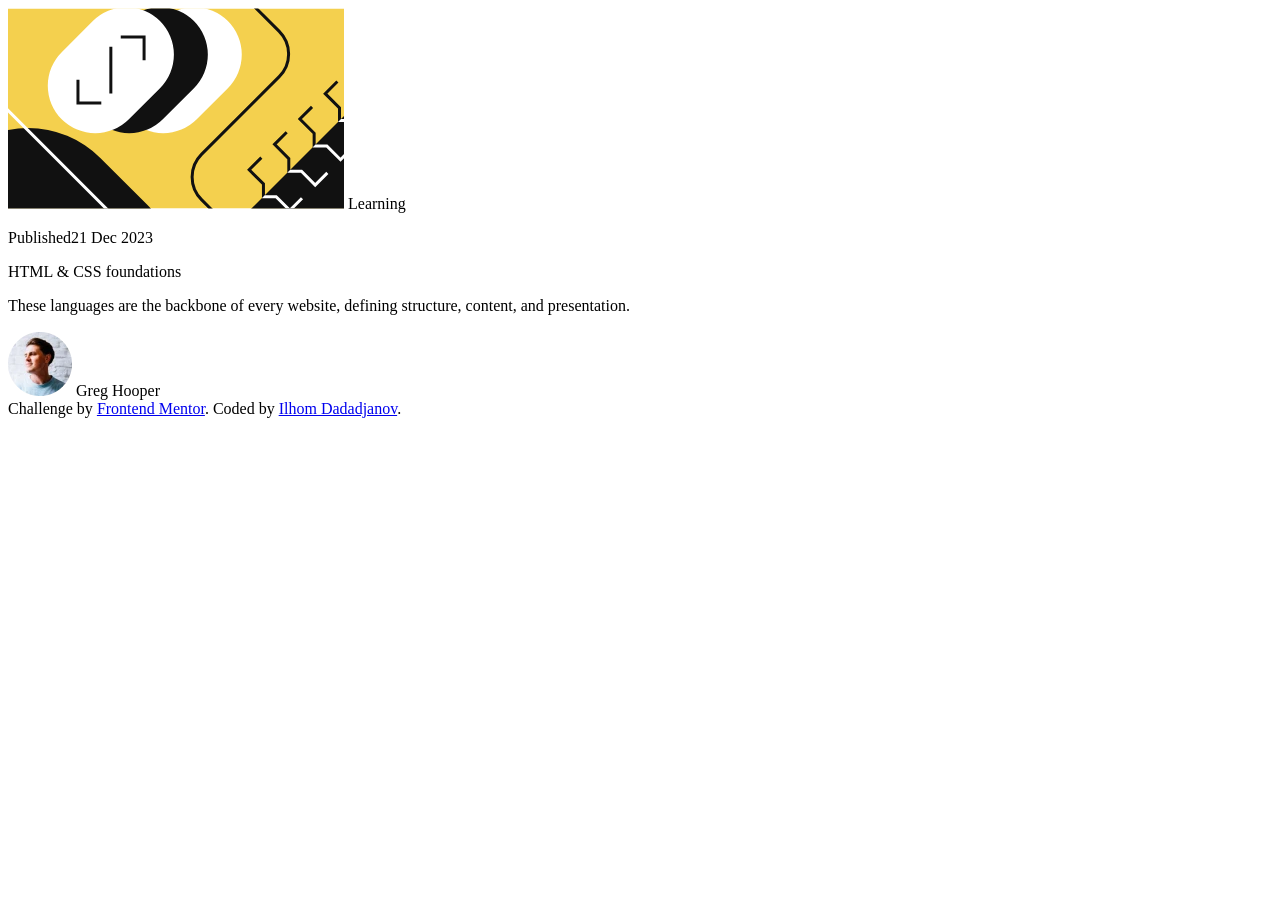
==== blog-preview-card-main/index.html @ 56e06326 "fixed css" ====
<!DOCTYPE html>
<html lang="en">

<head>
  <meta charset="UTF-8">
  <meta name="viewport" content="width=device-width, initial-scale=1.0">
  <link rel="icon" type="image/png" sizes="32x32" href="./assets/images/favicon-32x32.png">
  <link rel="stylesheet" href="/assets/style.css">
  <title>Frontend Mentor | Blog preview card</title>
</head>

<body>
  <div class="wrapper" role="main">
    <div class="container" role="banner">
      <div class="container_content">
        <img src="./assets/images/illustration-article.svg" alt="Illustration">
        <span>Learning</span>
        <p>Published21 Dec 2023</p>
        <a>HTML & CSS foundations</a>
        <p>These languages are the backbone of every website, defining structure, content, and presentation.</p>
      </div>
      <div class="container_author">
        <img src="./assets/images/image-avatar.webp" alt="Greg Hooper Image">
        <span>Greg Hooper</span>
      </div>
    </div>
    <div class="attribution" role="contentinfo">
      Challenge by <a href="https://www.frontendmentor.io?ref=challenge" target="_blank">Frontend Mentor</a>.
      Coded by <a href="https://github.com/lhomD" target="_blank">Ilhom Dadadjanov</a>.
      </div>
  </div>
</body>

</html>
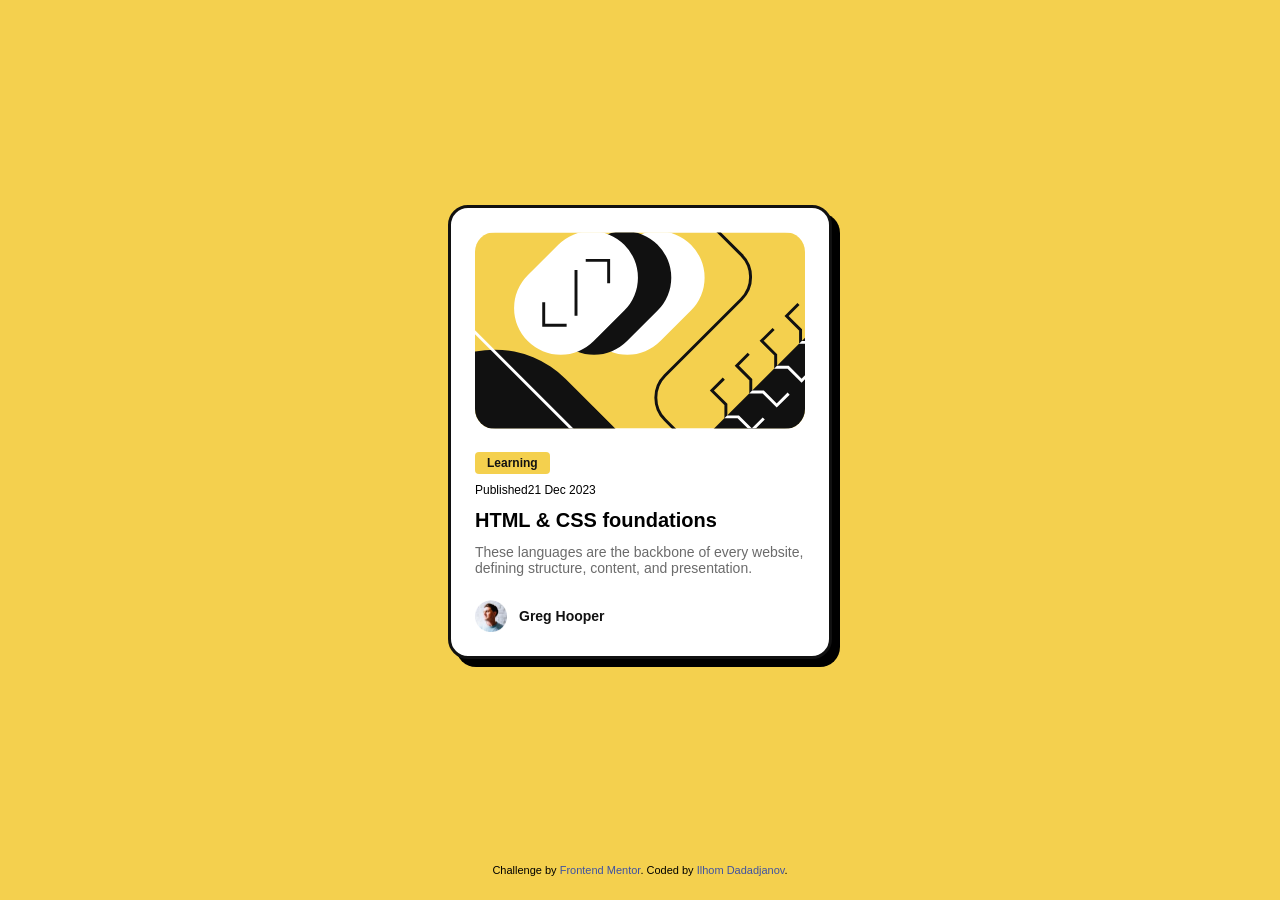
==== commit d8322d1b: "Inbedded css" ====
--- a/blog-preview-card-main/index.html
+++ b/blog-preview-card-main/index.html
@@ -5,8 +5,139 @@
   <meta charset="UTF-8">
   <meta name="viewport" content="width=device-width, initial-scale=1.0">
   <link rel="icon" type="image/png" sizes="32x32" href="./assets/images/favicon-32x32.png">
-  <link rel="stylesheet" href="/assets/style.css">
+  <!-- <link rel="stylesheet" href="/style.css"> -->
   <title>Frontend Mentor | Blog preview card</title>
+  <style>
+    /* --------------- Reset ---------------*/
+    *,
+    *::before,
+    *::after {
+      box-sizing: border-box;
+      margin: 0;
+      padding: 0;
+    }
+  
+    /*    
+    html {
+      color-scheme: light dark;
+    }
+    */
+  
+    img,
+    picture {
+      max-width: 100%;
+      display: block;
+    }
+  
+    button,
+    input,
+    textarea,
+    select {
+      font: inherit;
+    }
+  
+    a {
+      text-decoration: none;
+      color: inherit;
+    }
+  
+    /* --------------- End Reset ---------------*/
+  
+    /* --------------- Root ---------------*/
+    :root {
+      font-size: 62.5%;
+      font-family: "Figtree", sans-serif;
+      --White: hsl(0, 0%, 100%);
+      --Yellow: hsl(47, 88%, 63%);
+      --Gray_500: hsl(0, 0%, 42%);
+      --Gray_950: hsl(0, 0%, 7%);
+    }
+  
+    /* --------------- Style ---------------*/
+    .wrapper {
+      min-height: 100vh;
+      min-width: 100vw;
+      background-color: var(--Yellow);
+      font-size: 1.6rem;
+      display: flex;
+      flex-direction: column;
+      align-items: center;
+      padding-bottom: 2.4rem;
+    }
+  
+    .container {
+      max-width: 38.4rem;
+      background-color: var(--White);
+      border: 3px solid #111111;
+      border-radius: 2rem;
+      margin: auto 2.4rem;
+      padding: 2.4rem;
+      box-shadow: 8px 8px #000;
+    }
+  
+    .container_content img {
+      border-radius: 2rem;
+      max-width: 100%;
+      margin-bottom: 2.4rem;
+      width: 100%;
+    }
+  
+    .container_content span {
+      background-color: var(--Yellow);
+      color: var(--Gray_950);
+      font-weight: bolder;
+      font-size: 1.2rem;
+      padding: 0.4rem 1.2rem;
+      border-radius: 0.4rem;
+    }
+  
+    .container_content p:nth-of-type(1) {
+      margin: 1.2rem 0;
+      font-size: 1.2rem;
+      font-weight: 500;
+    }
+  
+    .container_content a {
+      font-size: 2rem;
+      font-weight: bolder;
+      cursor: pointer;
+    }
+  
+    .container_content a:hover {
+      color: var(--Yellow);
+      transition: color ease-in-out 150ms;
+    }
+  
+    .container_content p:last-child {
+      margin: 1.2rem 0 2.4rem;
+      color: var(--Gray_500);
+      font-size: 1.4rem;
+    }
+  
+    .container_author {
+      display: flex;
+      align-items: center;
+      gap: 1.2rem;
+      color: var(--Gray_950);
+      font-weight: bolder;
+      font-size: 1.4rem;
+    }
+  
+    .container_author img {
+      width: 3.2rem;
+    }
+  
+    /* --------------- Footer ---------------*/
+    .attribution {
+      font-size: 11px;
+      text-align: center;
+    }
+  
+    .attribution a {
+      color: hsl(228, 45%, 44%);
+    }
+  </style>
+
 </head>
 
 <body>
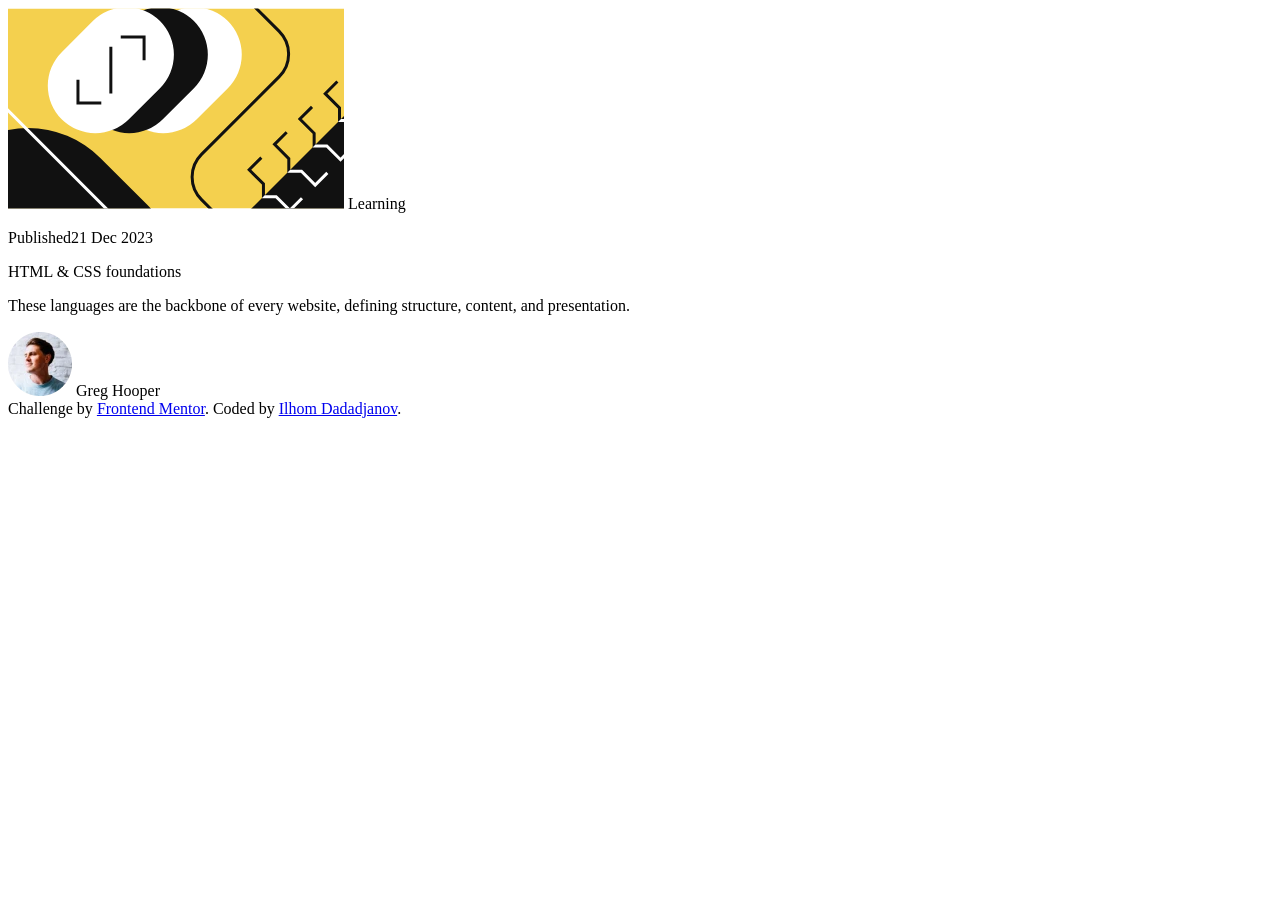
==== commit 47d85ee1: "debuging css" ====
--- a/blog-preview-card-main/index.html
+++ b/blog-preview-card-main/index.html
@@ -5,139 +5,8 @@
   <meta charset="UTF-8">
   <meta name="viewport" content="width=device-width, initial-scale=1.0">
   <link rel="icon" type="image/png" sizes="32x32" href="./assets/images/favicon-32x32.png">
-  <!-- <link rel="stylesheet" href="/style.css"> -->
+  <link rel="stylesheet" href="/style.css">
   <title>Frontend Mentor | Blog preview card</title>
-  <style>
-    /* --------------- Reset ---------------*/
-    *,
-    *::before,
-    *::after {
-      box-sizing: border-box;
-      margin: 0;
-      padding: 0;
-    }
-  
-    /*    
-    html {
-      color-scheme: light dark;
-    }
-    */
-  
-    img,
-    picture {
-      max-width: 100%;
-      display: block;
-    }
-  
-    button,
-    input,
-    textarea,
-    select {
-      font: inherit;
-    }
-  
-    a {
-      text-decoration: none;
-      color: inherit;
-    }
-  
-    /* --------------- End Reset ---------------*/
-  
-    /* --------------- Root ---------------*/
-    :root {
-      font-size: 62.5%;
-      font-family: "Figtree", sans-serif;
-      --White: hsl(0, 0%, 100%);
-      --Yellow: hsl(47, 88%, 63%);
-      --Gray_500: hsl(0, 0%, 42%);
-      --Gray_950: hsl(0, 0%, 7%);
-    }
-  
-    /* --------------- Style ---------------*/
-    .wrapper {
-      min-height: 100vh;
-      min-width: 100vw;
-      background-color: var(--Yellow);
-      font-size: 1.6rem;
-      display: flex;
-      flex-direction: column;
-      align-items: center;
-      padding-bottom: 2.4rem;
-    }
-  
-    .container {
-      max-width: 38.4rem;
-      background-color: var(--White);
-      border: 3px solid #111111;
-      border-radius: 2rem;
-      margin: auto 2.4rem;
-      padding: 2.4rem;
-      box-shadow: 8px 8px #000;
-    }
-  
-    .container_content img {
-      border-radius: 2rem;
-      max-width: 100%;
-      margin-bottom: 2.4rem;
-      width: 100%;
-    }
-  
-    .container_content span {
-      background-color: var(--Yellow);
-      color: var(--Gray_950);
-      font-weight: bolder;
-      font-size: 1.2rem;
-      padding: 0.4rem 1.2rem;
-      border-radius: 0.4rem;
-    }
-  
-    .container_content p:nth-of-type(1) {
-      margin: 1.2rem 0;
-      font-size: 1.2rem;
-      font-weight: 500;
-    }
-  
-    .container_content a {
-      font-size: 2rem;
-      font-weight: bolder;
-      cursor: pointer;
-    }
-  
-    .container_content a:hover {
-      color: var(--Yellow);
-      transition: color ease-in-out 150ms;
-    }
-  
-    .container_content p:last-child {
-      margin: 1.2rem 0 2.4rem;
-      color: var(--Gray_500);
-      font-size: 1.4rem;
-    }
-  
-    .container_author {
-      display: flex;
-      align-items: center;
-      gap: 1.2rem;
-      color: var(--Gray_950);
-      font-weight: bolder;
-      font-size: 1.4rem;
-    }
-  
-    .container_author img {
-      width: 3.2rem;
-    }
-  
-    /* --------------- Footer ---------------*/
-    .attribution {
-      font-size: 11px;
-      text-align: center;
-    }
-  
-    .attribution a {
-      color: hsl(228, 45%, 44%);
-    }
-  </style>
-
 </head>
 
 <body>
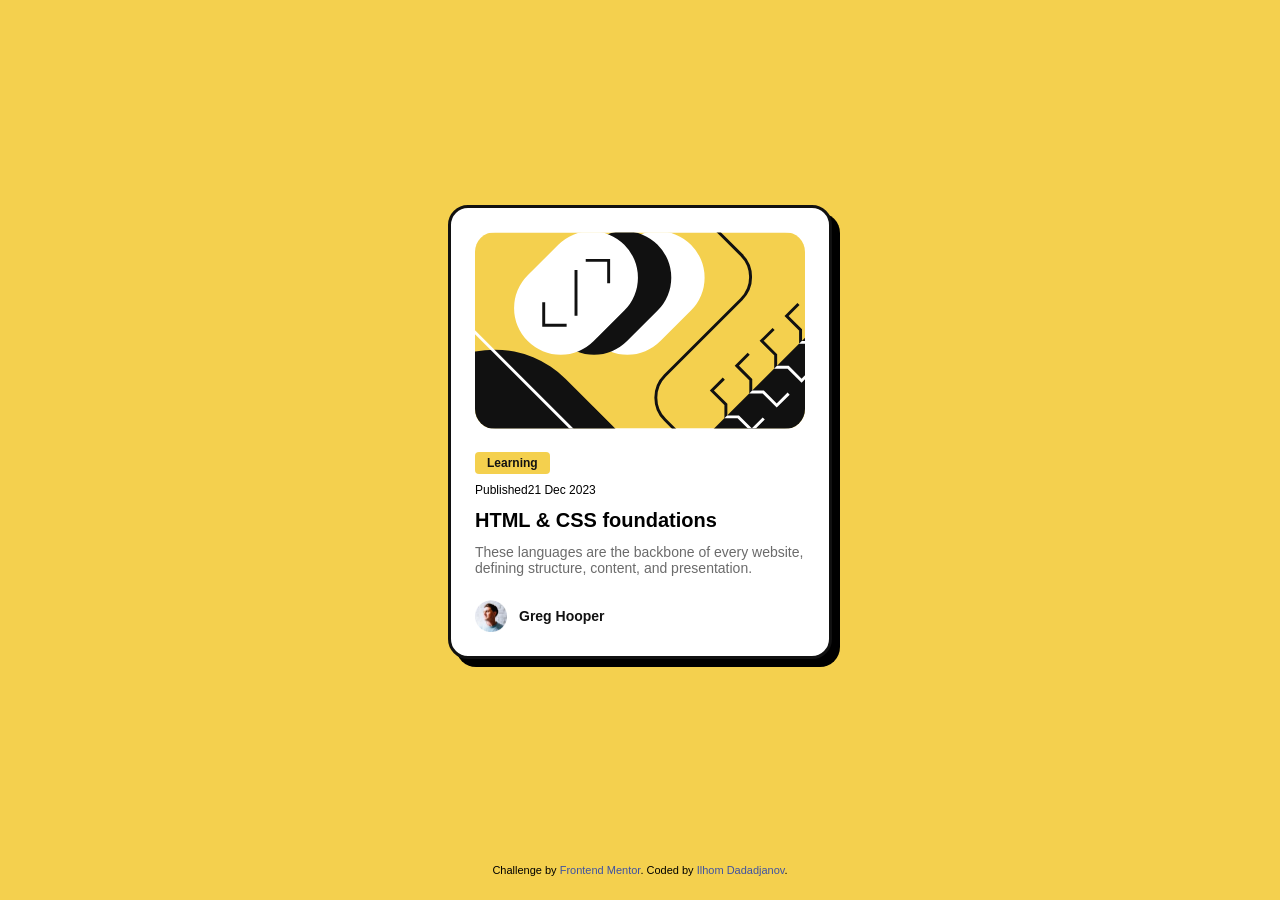
==== commit b37c9762: "css" ====
--- a/blog-preview-card-main/index.html
+++ b/blog-preview-card-main/index.html
@@ -5,7 +5,7 @@
   <meta charset="UTF-8">
   <meta name="viewport" content="width=device-width, initial-scale=1.0">
   <link rel="icon" type="image/png" sizes="32x32" href="./assets/images/favicon-32x32.png">
-  <link rel="stylesheet" href="/style.css">
+  <link rel="stylesheet" href="assets/css-style.css">
   <title>Frontend Mentor | Blog preview card</title>
 </head>
 
--- a/blog-preview-card-main/assets/css-style.css
+++ b/blog-preview-card-main/assets/css-style.css
@@ -0,0 +1,125 @@
+/* --------------- Reset ---------------*/
+*,
+*::before,
+*::after {
+  box-sizing: border-box;
+  margin: 0;
+  padding: 0;
+}
+
+/*    
+html {
+  color-scheme: light dark;
+}
+*/
+
+img,
+picture {
+  max-width: 100%;
+  display: block;
+}
+
+button,
+input,
+textarea,
+select {
+  font: inherit;
+}
+
+a {
+  text-decoration: none;
+  color: inherit;
+}
+/* --------------- End Reset ---------------*/
+
+/* --------------- Root ---------------*/
+:root {
+  font-size: 62.5%;
+  font-family: "Figtree", sans-serif;
+  --White: hsl(0, 0%, 100%);
+  --Yellow: hsl(47, 88%, 63%);
+  --Gray_500: hsl(0, 0%, 42%);
+  --Gray_950: hsl(0, 0%, 7%);
+}
+
+/* --------------- Style ---------------*/
+.wrapper {
+  min-height: 100vh;
+  min-width: 100vw;
+  background-color: var(--Yellow);
+  font-size: 1.6rem;
+  display: flex;
+  flex-direction: column;
+  align-items: center;
+  padding-bottom: 2.4rem;
+}
+.container {
+  max-width: 38.4rem;
+  background-color: var(--White);
+  border: 3px solid #111111;
+  border-radius: 2rem;
+  margin: auto 2.4rem;
+  padding: 2.4rem;
+  box-shadow: 8px 8px #000;
+}
+
+.container_content img {
+  border-radius: 2rem;
+  max-width: 100%;
+  margin-bottom: 2.4rem;
+  width: 100%;
+}
+
+.container_content span {
+  background-color: var(--Yellow);
+  color: var(--Gray_950);
+  font-weight: bolder;
+  font-size: 1.2rem;
+  padding: 0.4rem 1.2rem;
+  border-radius: 0.4rem;
+}
+
+.container_content p:nth-of-type(1) {
+  margin: 1.2rem 0;
+  font-size: 1.2rem;
+  font-weight: 500;
+}
+
+.container_content a {
+  font-size: 2rem;
+  font-weight: bolder;
+  cursor: pointer;
+}
+
+.container_content a:hover {
+  color: var(--Yellow);
+  transition: color ease-in-out 150ms;
+}
+
+.container_content p:last-child {
+  margin: 1.2rem 0 2.4rem;
+  color: var(--Gray_500);
+  font-size: 1.4rem;
+}
+
+.container_author {
+  display: flex;
+  align-items: center;
+  gap: 1.2rem;
+  color: var(--Gray_950);
+  font-weight: bolder;
+  font-size: 1.4rem;
+}
+.container_author img {
+  width: 3.2rem;
+}
+
+/* --------------- Footer ---------------*/
+.attribution {
+  font-size: 11px;
+  text-align: center;
+}
+
+.attribution a {
+  color: hsl(228, 45%, 44%);
+}
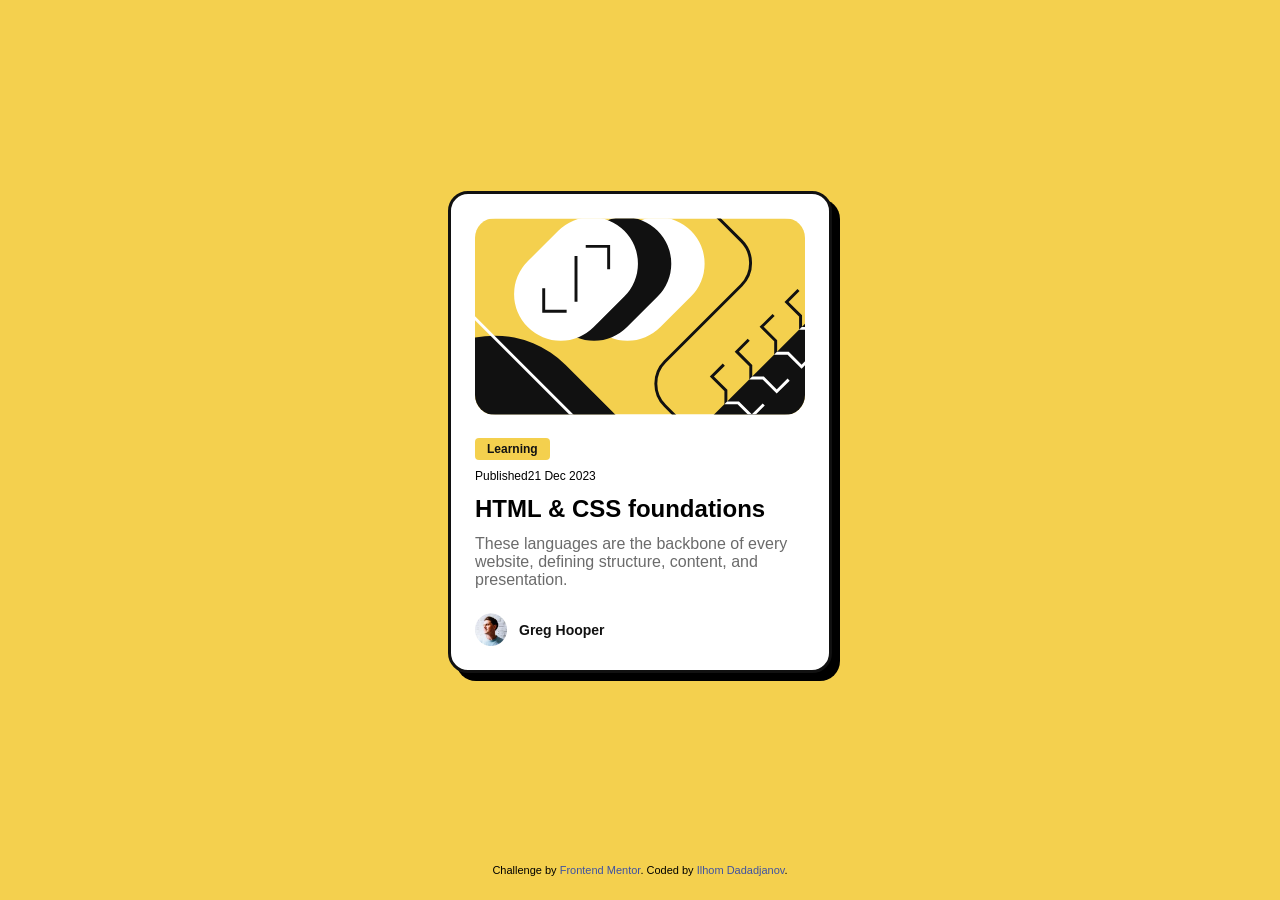
==== commit 5b2ccd5d: "last commit fixed all" ====
--- a/blog-preview-card-main/index.html
+++ b/blog-preview-card-main/index.html
@@ -11,7 +11,7 @@
 
 <body>
   <div class="wrapper" role="main">
-    <div class="container" role="banner">
+    <div class="container">
       <div class="container_content">
         <img src="./assets/images/illustration-article.svg" alt="Illustration">
         <span>Learning</span>
@@ -24,10 +24,10 @@
         <span>Greg Hooper</span>
       </div>
     </div>
-    <div class="attribution" role="contentinfo">
+    <div class="attribution">
       Challenge by <a href="https://www.frontendmentor.io?ref=challenge" target="_blank">Frontend Mentor</a>.
       Coded by <a href="https://github.com/lhomD" target="_blank">Ilhom Dadadjanov</a>.
-      </div>
+    </div>
   </div>
 </body>
 
--- a/blog-preview-card-main/assets/css-style.css
+++ b/blog-preview-card-main/assets/css-style.css
@@ -63,6 +63,11 @@
   box-shadow: 8px 8px #000;
 }
 
+.container:hover{
+  transform: scale(1.05);
+  transition: all ease-in-out 150ms;
+}
+
 .container_content img {
   border-radius: 2rem;
   max-width: 100%;
@@ -114,6 +119,8 @@
   width: 3.2rem;
 }
 
+
+
 /* --------------- Footer ---------------*/
 .attribution {
   font-size: 11px;
@@ -123,3 +130,16 @@
 .attribution a {
   color: hsl(228, 45%, 44%);
 }
+
+@media (min-width: 374px) {
+  .container {
+  display: flex;
+  flex-direction: column;
+}
+.container_content a {
+  font-size: 2.4rem;
+}
+.container_content p:last-child {
+  font-size: 1.6rem;
+}
+}
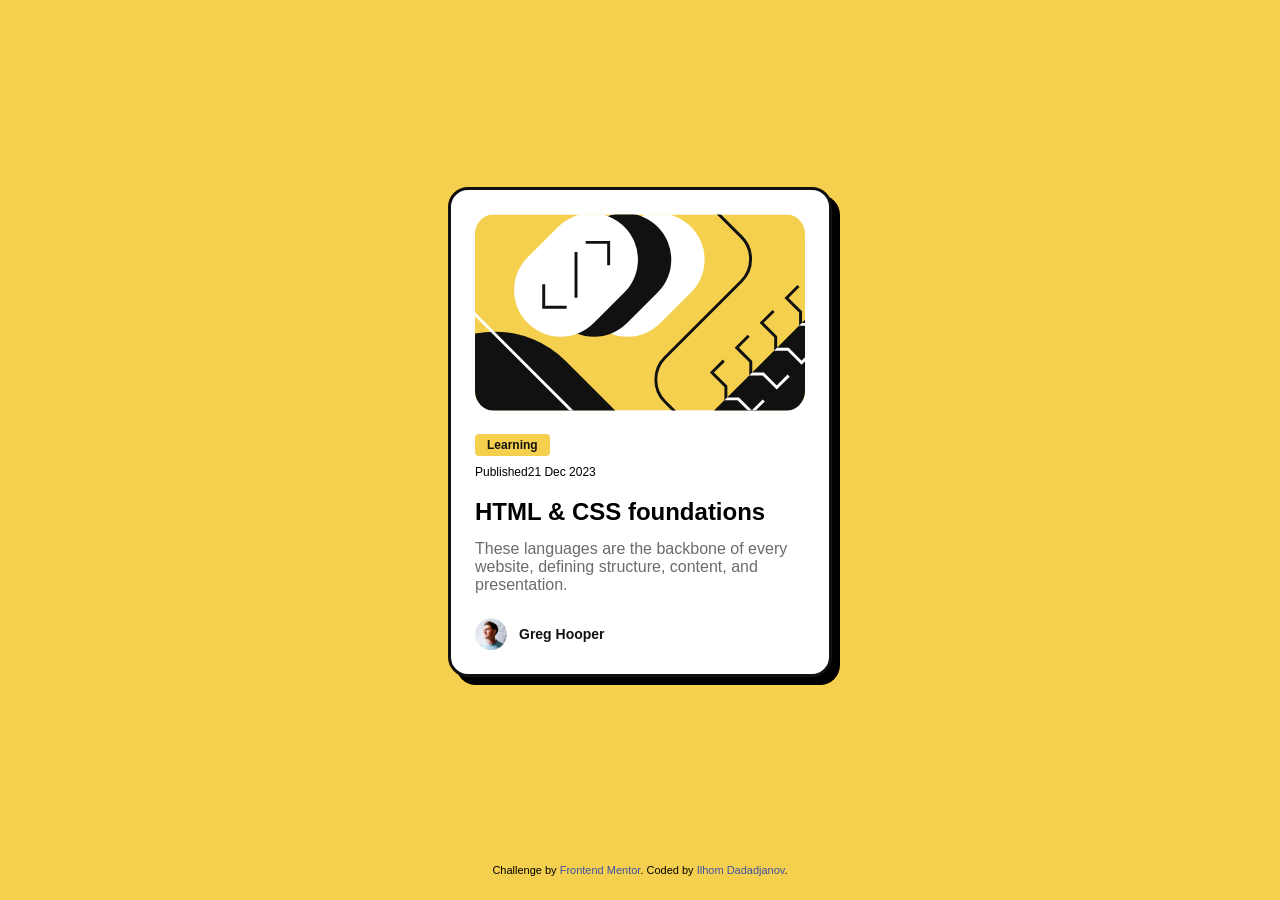
==== commit 38d110aa: "added heading" ====
--- a/blog-preview-card-main/index.html
+++ b/blog-preview-card-main/index.html
@@ -16,7 +16,7 @@
         <img src="./assets/images/illustration-article.svg" alt="Illustration">
         <span>Learning</span>
         <p>Published21 Dec 2023</p>
-        <a>HTML & CSS foundations</a>
+        <h1><a>HTML & CSS foundations</a></h1>
         <p>These languages are the backbone of every website, defining structure, content, and presentation.</p>
       </div>
       <div class="container_author">
